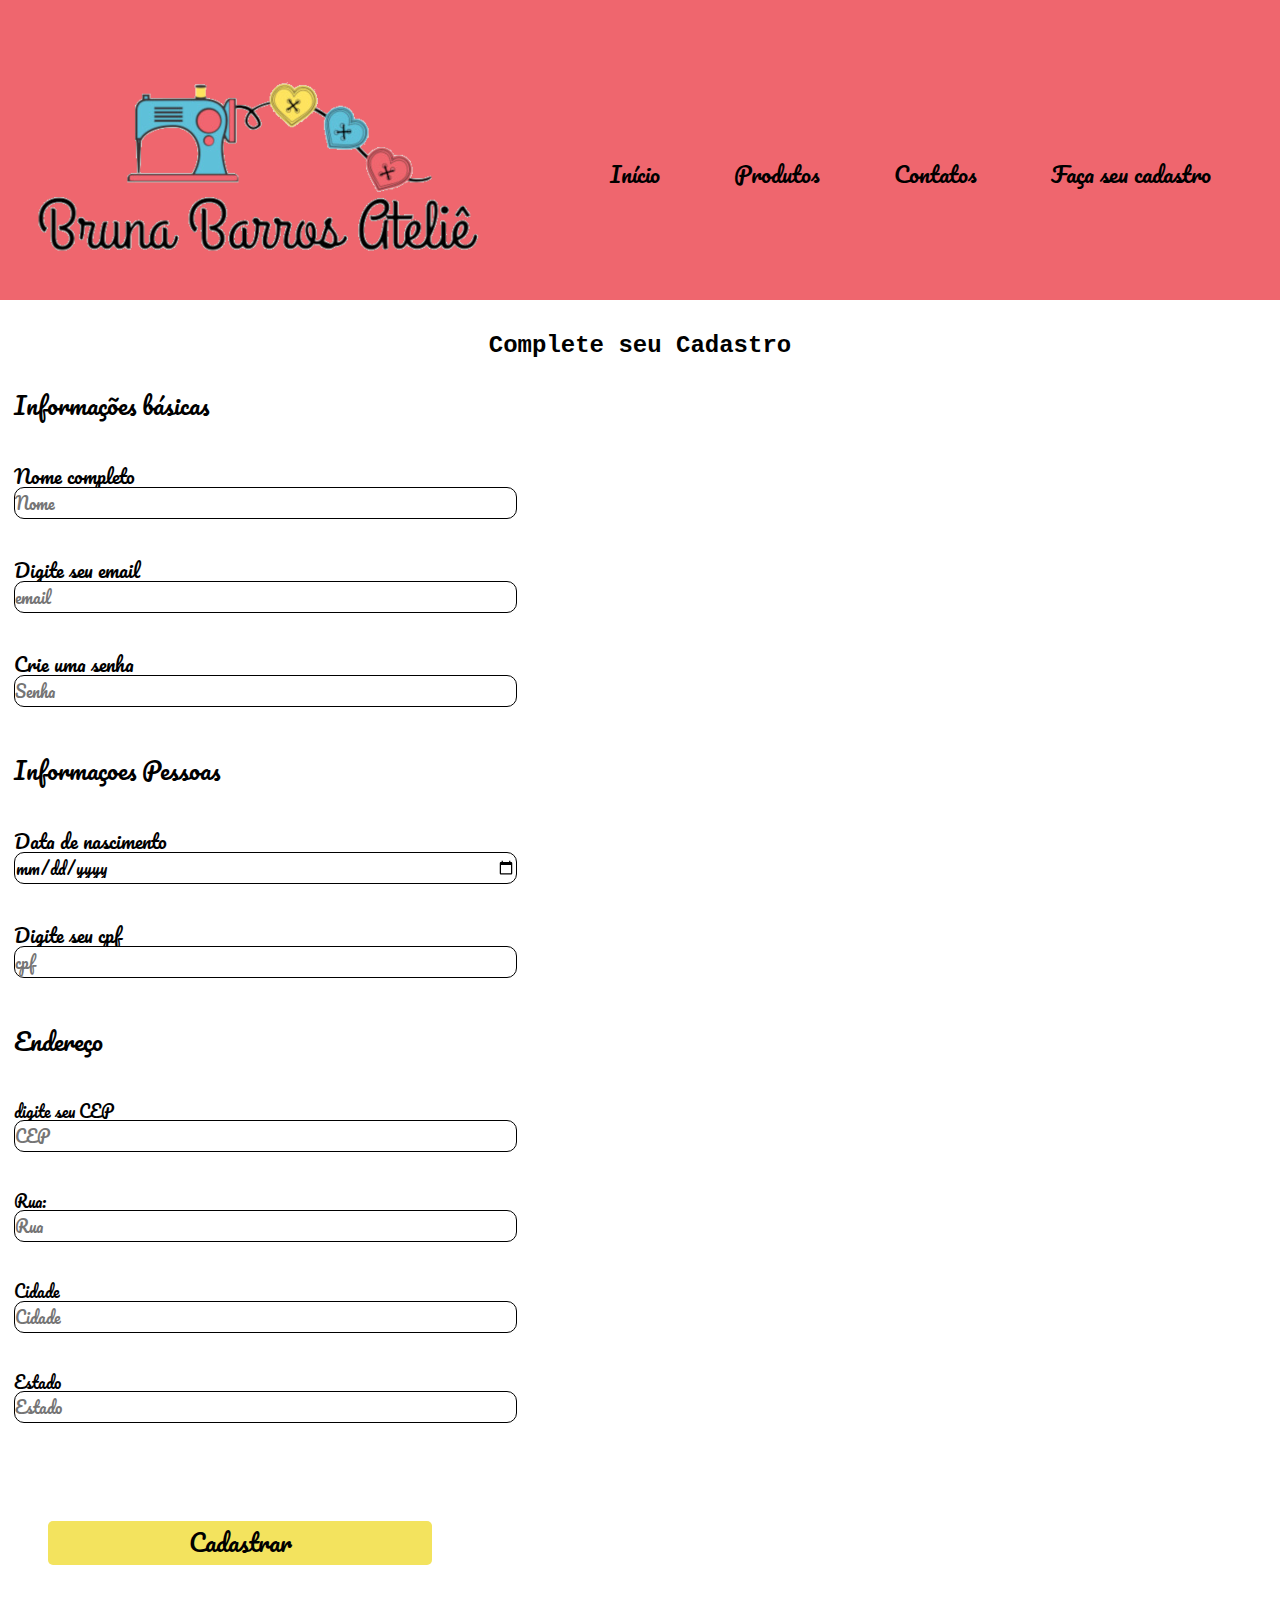
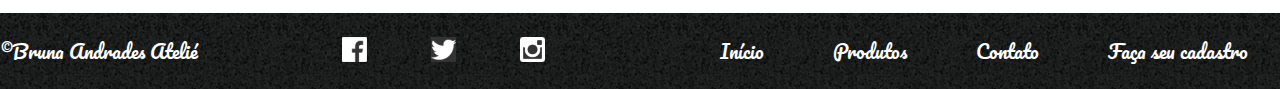
==== cadastro.html @ 674ee8f6 "atualização" ====
<!DOCTYPE html>
<html lang="pt-br">
<head>
    <meta charset="UTF-8">
    <meta http-equiv="X-UA-Compatible" content="IE=edge">
    <meta name="viewport" content="width=device-width, initial-scale=1.0">
    <title>Cadastro de Cliente</title>
    <link rel="preconnect" href="https://fonts.googleapis.com">
    <link rel="preconnect" href="https://fonts.gstatic.com" crossorigin>
    <link href="https://fonts.googleapis.com/css2?family=Pacifico&display=swap" rel="stylesheet">
    <link href="./css/reset.css" rel="stylesheet"> 
    <link href="./css/normalize.css" rel="stylesheet"> 
    <link href="./css/formulario.css" rel="stylesheet" >
    <link href="./css/menu/menu.css" rel="stylesheet" >
    <link href="./css/menu/menu__item.css" rel="stylesheet">
    <link href="./css/menu/menu__link.css" rel="stylesheet"> 
    <link href="./css/menu/menu__listas.css" rel="stylesheet">
    <link href="./css/rodape.css" rel="stylesheet">
    <link href="./css/cadastro.css" rel="stylesheet">
</head> 
<body>
    <header>
        <header class="cabecalho__formulario">
            <div class="logo__imagem" >  </div>
            <nav class="menu">
                <ul class="menu__listas">
                    <li class="menu__item"><a href="index.html" class="menu__link">Início</a> </li>
                    <li class="menu__item"><a href="produtos.html"  target="_blank" class="menu__link">Produtos</a></li>
                    <li class="menu__item"><a href="form.html" class="menu__link">Contatos</a></li>
                    <li class="menu__item"><a href="cadastro.html" class="menu__link">Faça seu cadastro</a></li>
                </ul>
            </nav>
        </header>
    </header>

    <main class="cartao">
        <h2>Complete seu Cadastro</h2>
        <section class="secao_cadastro">
            <form action="./cadastro_concluido.html" class="cartao_cadastro">
                <fieldset>
                    <legend>Informações básicas</legend>
                    <div class="input_container">
                         <label class="label" for="iname">Nome completo</label>
                        <input type="text" id="iname" name="nome" placeholder="Nome" requerid>
                        <span class="input-mensagem-erro">Este campo não está válido</span>
                       
                    </div>
                    <div class="input_container">
                        <label class="label" for="iemail">Digite seu email</label>
                        <input type="email" id="iemail" name="email" placeholder="email" requerid>
                        <span class="input-mensagem-erro">Este campo não está válido</span>
                        
                    </div>
                    <div class="input_container">
                        <label class="label" for="isenha">Crie uma senha</label>
                        <input type="text" id="isenha" name="nome" placeholder="Senha" data-tipo="senha" pattern="^(?=.*[A-Z])(?=.*[a-z])(?!.*[ @#$&*+-]).{6,8}" requerid>
                        <span class="input-mensagem-erro">Este campo não está válido</span>
                        
                    </div>
                </fieldset>

                <fieldset>
                    <legend>Informaçoes Pessoas</legend>

                    <div class="input_container"> 
                        <label for="idate" class="label">Data de nascimento</label>
                        <input type="date" id="idate" name="date" placeholder="data de nascimento" data-tipo="data" required>
                        <span class="input-mensagem-erro">Este campo não está válido</span>
                    </div>

                    <div class="input_container">
                        <label for="icpf"  class="label">Digite seu cpf</label>
                        <input type="text" id="icpf" name="cpf" placeholder="cpf" data-tipo="cpf" requerid>
                        <span class="input-mensagem-erro">Este campo não está válido</span>
                    </div>
                </fieldset>

                <fieldset> 
                    <legend>Endereço</legend>

                    <div class="input_container"> 
                        <label for="iCEP" class="input_container">digite seu CEP</label>
                        <input type="text" id="iCEP" name="cep" placeholder="CEP" data-tipo="cep" required>
                        <span class="input-mensagem-erro">Este campo não está válido</span>
                    </div>

                    <div class="input_container"> 
                        <label for="logradouro" class="input_container">Rua:</label>
                        <input type="text" id="logradouro" name="logradouro" placeholder="Rua" data-tipo="logradouro" required>
                        <span class="input-mensagem-erro">Este campo não está válido</span>
                    </div>
 
                    <div class="input_container"> 
                        <label for="cidade" class="input_container">Cidade</label>
                        <input type="text" id="cidade" name="cidade" placeholder="Cidade" data-tipo="cidade" required>
                        <span class="input-mensagem-erro">Este campo não está válido</span>
                    </div>

                    <div class="input_container"> 
                        <label for="estado" class="input_container">Estado</label>
                        <input type="text" id="estado" name="estado" placeholder="Estado" data-tipo="estado" required>
                        <span class="input-mensagem-erro">Este campo não está válido</span>
                    </div>
                </fieldset>
                <button class="botao">Cadastrar</a>
            </form>
        </section>
    </main>

    <footer class="rodape">
        <p>&copy;Bruna Andrades Atelié</p>
        <ul class="rodape__social">
            <li class="rodape__midia"><a href="#"> <img class="rodape__imagem" src="imagem/facebook.png" alt="icone do facebook"></a></li>
            <li class="rodape__midia"><a href="#"> <img class="rodape__imagem" src="imagem/twitter.png" alt="Icone do twitter"></a></li>
            <li class="rodape__midia"><a href="#"> <img class="rodape__imagem" src="imagem/instagram.png" alt="Icone do Instagram"> </a></li>
        </ul>
        
    <nav class="rodape__navegacao">
        <ul>
            <li class="rodape__item"><a href="#"class="rodape__link">Início</a></li>
            <li class="rodape__item"><a href="#"class="rodape__link">Produtos</a></li>
            <li class="rodape__item"><a href="#" class="rodape__link">Contato</a></li>
            <li class="rodape__item"><a href="#" class="rodape__link">Faça seu cadastro</a></li>
                        
        </ul>
    </nav>
</body>
</html>
---- css/formulario.css ----
*{
    font-family:'Pacifico', cursive;
    border: 0px;
    padding: 0px; 
    
}

html, body{
    height:100vh;
    width: 100vw;
}

.cabecalho__formulario{
    width:100vw;
     min-width:490px; 
    background-color: #ef666e;
    height: 300px;
    align-items: center;
    display: flex;
    flex-direction: column;
   
}

.logo__imagem{
    background-image: url('../imagem/logo12.png');
     background-repeat: no-repeat;
     width:480px;
     height:220px;
     /* margin:auto; */
     
 }


.formulario{
    /* width: 100vw; */
   /* height: 100vh;  */
   min-width:490px;
   /* min-height:1230px; */
   padding-top: 5px;
   background-color:#5ec0d9;
      

}

.secao__formulario {
    /* min-height: 1000px; */
    display:flex;
    flex-direction: column;
    margin-left: 2rem;
 
}

.titulo{
    margin: 1rem;
    text-align:center;
    font-size: 2.2rem;
}

.label{
    margin-top: .5rem;
    font-size:1.2rem;
}

.input{
width: 80%;
height: 2.75rem;
margin-bottom: .5rem;
 

}
.area{
     width: 80%;
     margin-bottom:.5rem;
}

.campo{
    display: flex;
    justify-content: space-around;
    margin-right: 2rem;

        
}

.selecao{
    margin: 8px;
    padding: 0 20px;
}
.radio{
    margin: 1rem 0.4rem;
    /* padding-top: 1rem; */
}

.legenda{
    font-size: 1.3rem;
}

.caixa{
    width:1.5rem;
    margin: 1.5rem;
    
}
.submeter{
    width:90%;
	padding: .5rem 0;
    margin: 1rem auto;
	background:#f3e35e;
	color: #000000;
	font-size: 1.5rem;
	border: none;
	border-radius: 5px;
	transition: 1s all;
	cursor: pointer;
}


@media screen and (min-width:768px){
   
    .cabecalho__formulario{
        flex-direction:row;
        justify-content: space-between;
           
    }

    .titulo{
        font-weight: normal;
    }
    .logo__imagem{

        margin: 1rem;
    }

    .input{
        width:50%;
    }

    .area{
        width: 50%;
    }

    .campo{
        justify-content: flex-start;
    
    }

    .label{
        margin-right: 2rem;
    }

    .submeter{
        width: 30%;
        margin-left: 2rem;  
  }
}

@media screen and (min-width: 992px){
    .cabecalho__formulario{
        flex-direction:row;
        justify-content: space-between;
        align-items: center;
       
    }

    
    .logo__imagem{

        margin: 1rem;
    }

    .area{
        width: 50%;
    }

    .campo{
        justify-content: flex-start;
    
    }


    .submeter{
        width: 30%;
        margin-left: 2rem;  
  }
}
---- css/menu/menu.css ----
.menu{
    display: flex;
    align-items: center;
}
---- css/menu/menu__item.css ----
.menu__item{
   list-style: none;
  align-items: center; 
  
}
---- css/menu/menu__link.css ----
.menu__link{
    font-family: 'Pacifico', cursive;
    font-size: 1.4rem;
    color:#000000;;
    text-decoration: none;
    margin: 0 1rem;
    border-radius: 10px;
    padding: 5px;
}

.menu__link:hover{
    transition: .6s;
     border: 1px solid #000000;
     background-color:#f1e7e6;
     font-size: larger;
}

@media screen and (min-width:768px){
    .menu__link {
        margin: 0 2rem;
    }
}
---- css/menu/menu__listas.css ----
.menu__listas{
     display: flex; 
     margin: 3rem auto 0 ;
}

@media screen and (min-width:768px){
    .menu__listas{
     margin-right: 2rem;} 
}
---- css/rodape.css ----
*{
    font-family:'Pacifico', cursive;
    border: 0px;
    padding: 0px;
}

html, body{
    height:100vh;
    width: 100vw;
}

.rodape{
    background: url("../imagem/bg.jpg");
    width: 100vw;
    min-width:500px; 
    display: flex;
    flex-direction: column;
    align-items: center;
    height: auto;
    font-size:1.2rem;

    color: white;
    

}


.rodape__social {
    display: flex;
}

.rodape__midia {
    display: block;
    margin: 0 .5rem;
}
 .rodape__imagem{
    width: 25px;
    height: 25px;
 }


.rodape__navegacao {
    text-align: center;
   
    line-height: 2;
}

.rodape__item{
    display: inline-block;
    margin: 0 .5rem;
   
}


.rodape__link { 
    font-size: 1.2rem;
    margin: 0 1.5rem .7rem; 
    text-decoration: none;
    color:#fff;
    cursor:pointer;
}

.rodape__link:hover {
    border-bottom: 2px solid #ef666e;
}

@media screen and (min-width:768px){
   
    .rodape{
        flex-direction:row;
        justify-content: space-between;
        
        
    }

    .rodape__midia{
        
        /* display: flex; */
        margin: 0 2rem;
    }

    .rodape__link:hover {
        border-bottom: 2px solid #ef666e;
    }

    .rodape__imagem{
        width: 25px;
        height: 25px;
     }
}
---- css/cadastro.css ----
*{
    font-family:'Pacifico', cursive;
    border: 0px;
    padding: 0px; 
    
}

html, body{
    height:100vh;
    width: 100vw;
}

.cartao{
background: #fff;
}

h2{
    font-family: 'Courier New', Courier, monospace;
    text-align: center;
    font-size: 1.5rem;
    margin-top: 2rem;
}

.cartao_cadastro{
 margin-top: 2rem;
 

}

legend{
    font-size: 1.5rem;
    margin-top: 2.5rem;
}

.input_container{
    margin-top: 2.5rem;
    margin-bottom: 2.5rem;
    width: 40%;
}

input{

    border: 1px solid black;
    width: 100%;
    height: 30px;
    border-radius: 10px;
}



.input-mensagem-erro{
    display: none;
}
.botao{
    width: 30%;
	padding: .5rem 0;
    margin: 3rem;
	background:#f3e35e;
	color: #000000;
	font-size: 1.5rem;
	border: none;
	border-radius: 5px;
	transition: 1s all;
	cursor: pointer;
}
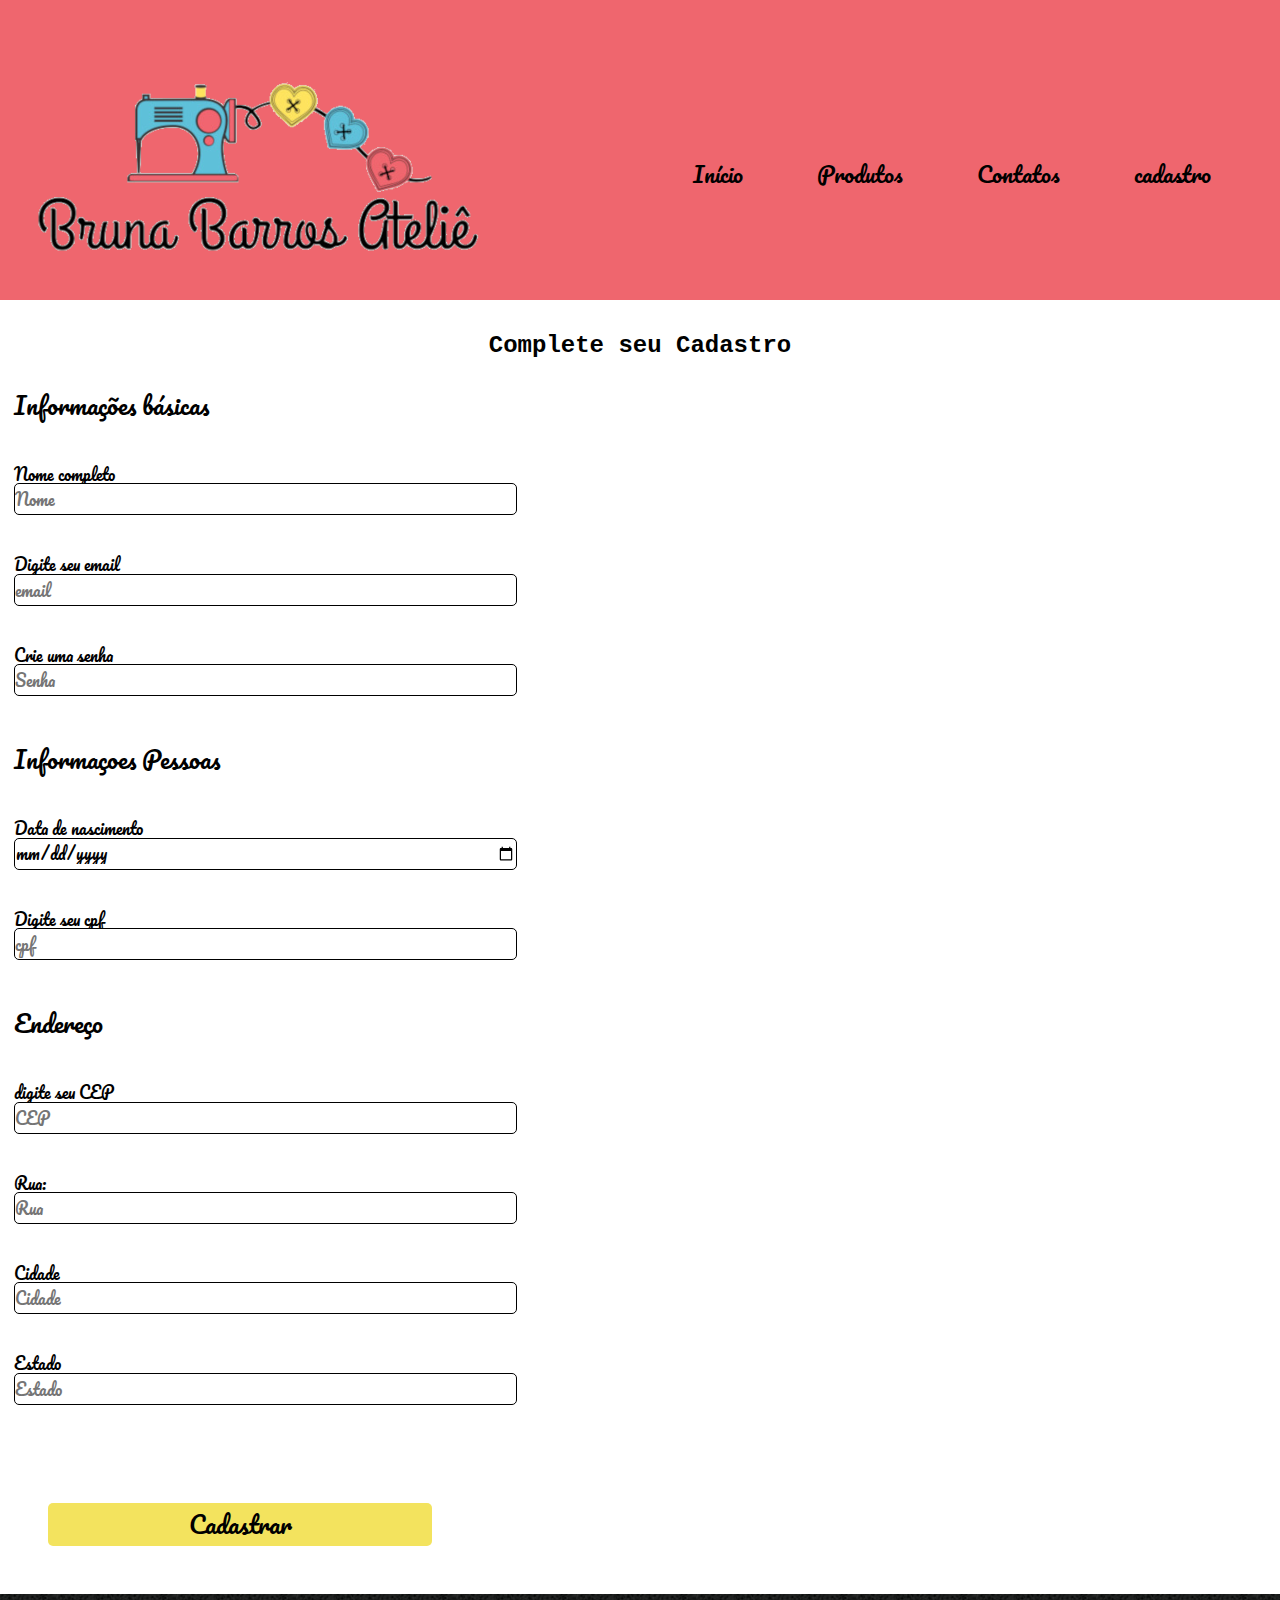
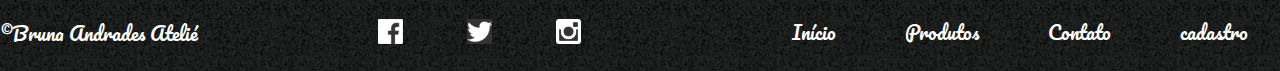
==== commit 6fe4e836: "atualizações" ====
--- a/cadastro.html
+++ b/cadastro.html
@@ -27,7 +27,7 @@
                     <li class="menu__item"><a href="index.html" class="menu__link">Início</a> </li>
                     <li class="menu__item"><a href="produtos.html"  target="_blank" class="menu__link">Produtos</a></li>
                     <li class="menu__item"><a href="form.html" class="menu__link">Contatos</a></li>
-                    <li class="menu__item"><a href="cadastro.html" class="menu__link">Faça seu cadastro</a></li>
+                    <li class="menu__item"><a href="cadastro.html" class="menu__link">cadastro</a></li>
                 </ul>
             </nav>
         </header>
@@ -40,20 +40,20 @@
                 <fieldset>
                     <legend>Informações básicas</legend>
                     <div class="input_container">
-                         <label class="label" for="iname">Nome completo</label>
-                        <input type="text" id="iname" name="nome" placeholder="Nome" requerid>
+                         <label class="input_container" for="name">Nome completo</label>
+                        <input type="text" id="name" name="nome" placeholder="Nome"  data-tipo="nome" required>
                         <span class="input-mensagem-erro">Este campo não está válido</span>
                        
                     </div>
                     <div class="input_container">
-                        <label class="label" for="iemail">Digite seu email</label>
-                        <input type="email" id="iemail" name="email" placeholder="email" requerid>
+                        <label class="input_container" for="email">Digite seu email</label>
+                        <input type="email" id="email"  name="email" placeholder="email"  data-tipo="email" required>
                         <span class="input-mensagem-erro">Este campo não está válido</span>
                         
                     </div>
                     <div class="input_container">
-                        <label class="label" for="isenha">Crie uma senha</label>
-                        <input type="text" id="isenha" name="nome" placeholder="Senha" data-tipo="senha" pattern="^(?=.*[A-Z])(?=.*[a-z])(?!.*[ @#$&*+-]).{6,8}" requerid>
+                        <label class="input_container" for="senha">Crie uma senha</label>
+                        <input type="password" id="senha" name="nome" placeholder="Senha"  pattern="^(?=.*[A-Z])(?=.*[a-z])(?!.*[ @#$&*+-]).{6,8}" title="A senha só poderá conter letra maiúsculo e minúsculo com mínimo de 6 e máximo de  8 caracteres" data-tipo="senha" required>
                         <span class="input-mensagem-erro">Este campo não está válido</span>
                         
                     </div>
@@ -63,14 +63,14 @@
                     <legend>Informaçoes Pessoas</legend>
 
                     <div class="input_container"> 
-                        <label for="idate" class="label">Data de nascimento</label>
-                        <input type="date" id="idate" name="date" placeholder="data de nascimento" data-tipo="data" required>
+                        <label for="idate" class="input_container">Data de nascimento</label>
+                        <input type="date" id="idate" name="date" placeholder="data de nascimento" data-tipo="dataNascimento" required>
                         <span class="input-mensagem-erro">Este campo não está válido</span>
                     </div>
 
                     <div class="input_container">
-                        <label for="icpf"  class="label">Digite seu cpf</label>
-                        <input type="text" id="icpf" name="cpf" placeholder="cpf" data-tipo="cpf" requerid>
+                        <label for="cpf"  class="input_container">Digite seu cpf</label>
+                        <input type="text" id="cpf" name="cpf" placeholder="cpf" data-tipo="cpf" required pattern="\d{3}\.?\d{3}\.?\d{3}-?\d{2}">
                         <span class="input-mensagem-erro">Este campo não está válido</span>
                     </div>
                 </fieldset>
@@ -80,7 +80,7 @@
 
                     <div class="input_container"> 
                         <label for="iCEP" class="input_container">digite seu CEP</label>
-                        <input type="text" id="iCEP" name="cep" placeholder="CEP" data-tipo="cep" required>
+                        <input type="text" id="CEP" name="cep" placeholder="CEP" data-tipo="cep" required>
                         <span class="input-mensagem-erro">Este campo não está válido</span>
                     </div>
 
@@ -120,9 +120,10 @@
             <li class="rodape__item"><a href="#"class="rodape__link">Início</a></li>
             <li class="rodape__item"><a href="#"class="rodape__link">Produtos</a></li>
             <li class="rodape__item"><a href="#" class="rodape__link">Contato</a></li>
-            <li class="rodape__item"><a href="#" class="rodape__link">Faça seu cadastro</a></li>
+            <li class="rodape__item"><a href="#" class="rodape__link">cadastro</a></li>
                         
         </ul>
     </nav>
+    <script src="./js/app.js" type="module"></script>
 </body>
 </html>--- a/css/formulario.css
+++ b/css/formulario.css
@@ -65,8 +65,10 @@
 width: 80%;
 height: 2.75rem;
 margin-bottom: .5rem;
- 
+}
 
+.input-mensagem-erro{
+    display: none;
 }
 .area{
      width: 80%;
--- a/css/cadastro.css
+++ b/css/cadastro.css
@@ -1,3 +1,7 @@
+:root{
+    --cor-aviso: #df2525;
+}
+
 *{
     font-family:'Pacifico', cursive;
     border: 0px;
@@ -43,14 +47,34 @@
     border: 1px solid black;
     width: 100%;
     height: 30px;
-    border-radius: 10px;
+    border-radius: 5px;
 }
 
+.input-container--invalido {
+    margin-bottom: 0.5rem;
+}
 
+.input-container--invalido .input {
+    border: 1px solid var(--cor-aviso);
+    border-radius: 7px;
+}
+
+.input-container--invalido .label {
+    color: var(--cor-aviso);
+}
 
 .input-mensagem-erro{
     display: none;
 }
+
+.input-container--invalido .input-mensagem-erro {
+    color: var(--cor-aviso);
+    display: block;
+    margin-top: 0.5rem;
+    padding-left: 0.5rem;
+}
+
+
 .botao{
     width: 30%;
 	padding: .5rem 0;
